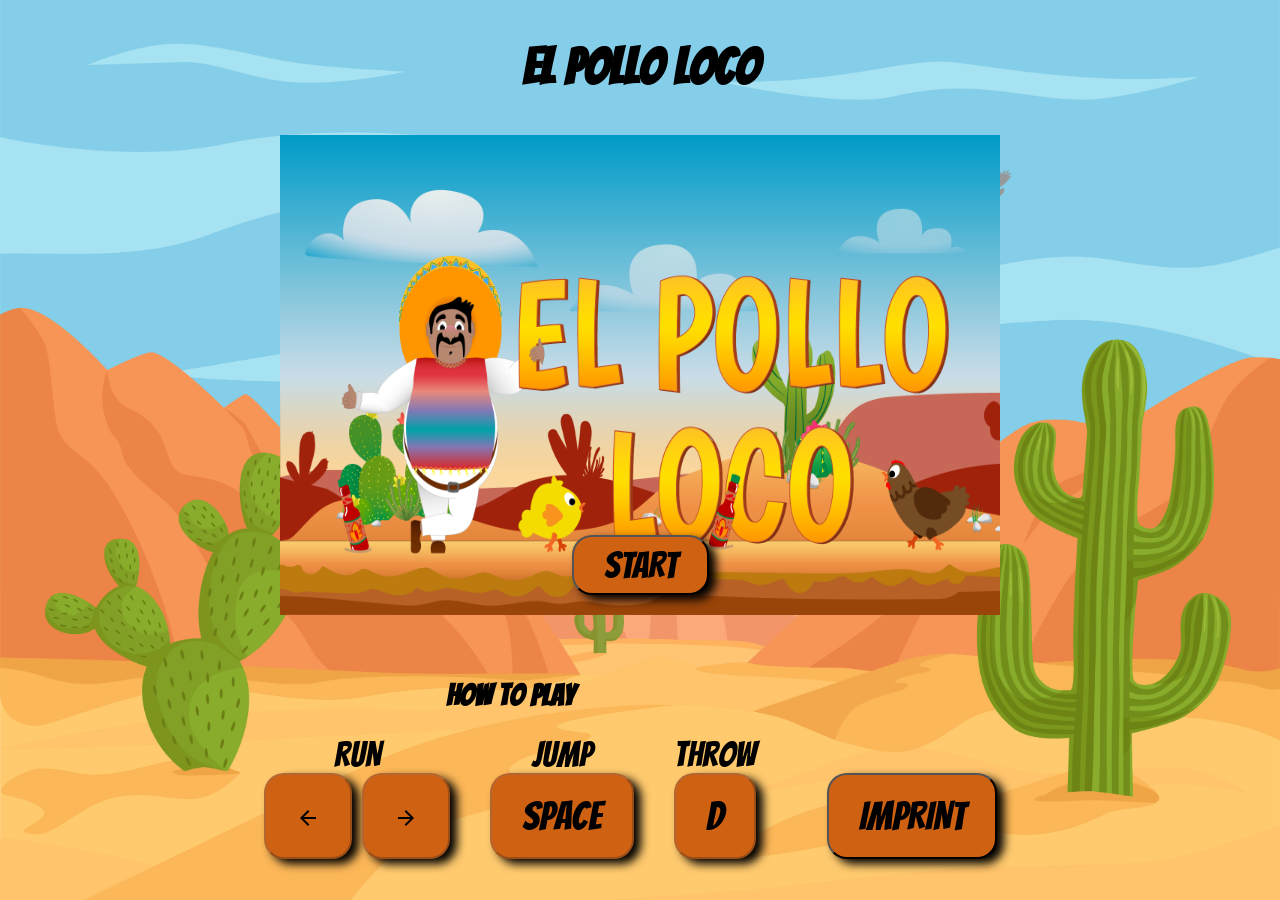
==== index.html @ 4d201166 "fix endgame" ====
<!DOCTYPE html>
<html lang="de">
  <head>
    <meta charset="UTF-8" />
    <meta name="viewport" content="width=device-width, initial-scale=1.0" />
    <link
      rel="icon"
      href="./img/3_enemies_chicken/chicken_small/1_walk/3_w.png"
      type="image/png" />
    <link rel="preconnect" href="https://fonts.googleapis.com" />
    <link rel="preconnect" href="https://fonts.gstatic.com" crossorigin />
    <link
      href="https://fonts.googleapis.com/css2?family=Bangers&display=swap"
      rel="stylesheet" />
    <link
      rel="stylesheet"
      href="https://fonts.googleapis.com/css2?family=Material+Symbols+Outlined:opsz,wght,FILL,GRAD@20..48,100..700,0..1,-50..200&icon_names=arrow_back" />
    <link
      rel="stylesheet"
      href="https://fonts.googleapis.com/css2?family=Material+Symbols+Outlined:opsz,wght,FILL,GRAD@20..48,100..700,0..1,-50..200&icon_names=arrow_forward" />
    <title>El Pollo Loco</title>
    <link rel="stylesheet" href="./style.css" />
    <script src="./models/game-audio.class.js"></script>
    <script src="./models/drawable-object.class.js"></script>
    <script src="./models/keyboard.class.js"></script>
    <script src="./models/movable-object.class.js"></script>
    <script src="./models/endboss.class.js"></script>
    <script src="./models/chicken.class.js"></script>
    <script src="./models/tinychicken.class.js"></script>
    <script src="./models/character.class.js"></script>
    <script src="./models/world.class.js"></script>
    <script src="./models/cloud.class.js"></script>
    <script src="./models/background-object.class.js"></script>
    <script src="./models/level.class.js"></script>
    <script src="./levels/level_one.js"></script>
    <script src="./models/statusbar.class.js"></script>
    <script src="./models/statusbar-coin.class.js"></script>
    <script src="./models/statusbar-bottles.class.js"></script>
    <script src="./models/statusbar-endboss.class.js"></script>
    <script src="./models/throwable-object.class.js"></script>
    <script src="./models/coin.class.js"></script>
    <script src="./models/start.class.js"></script>
    <script src="./models/bottle.class.js"></script>
    <script src="./models/endscreen.class.js"></script>
    <script src="./js/game.js"></script>
  </head>
  <body onload="init(), checkGameEnd()">
    <h1>El Pollo Loco</h1>
    <div id="canvasContainers" class="canvasContainer">
      <canvas id="canvas" width="720" height="480"> </canvas>
      <img
        src="./img/5_background/first_half_background.png"
        id="youwinbackground"
        style="display: none"
        alt="" />
      <img
        src="./img/You won, you lost/You win B.png"
        id="youwin"
        style="display: none"
        alt="" />
      <img
        src="./img/You won, you lost/You lost B.png"
        id="youlost"
        style="display: none"
        alt="" />
      <button class="startButton" id="start" onclick="startEngine()">
        START
      </button>
      <button
        class="gameOverButton"
        id="gameover"
        style="display: none"
        onclick="restartGame()">
        RESTART
      </button>
      <button
        class="controlMobileleft"
        id="left"
        ontouchstart="moveLeftMobile()">
        <img src="./img/10_icons/arrow_back.svg" />
      </button>
      <button
        class="controlMobileright"
        id="right"
        ontouchstart="moveRightMobile()">
        <img src="./img/10_icons/arrow_forward.svg" />
      </button>
      <button class="controlMobilejump" id="jump" onclick="jumpMobile()">
        Jump
      </button>
      <button class="controlMobilethrow" id="throw" onclick="throwMobile()">
        Throw
      </button>
      <button class="mute" id="mute" onclick="muteGame()">
        <img id="mutebutton" src="./img/10_icons/mute.png" alt="" />
      </button>
    </div>

    <div class="overlay">
      <div class="iconContainer">
        <div class="phone">
          <i class="fa fa-repeat"></i>
        </div>
        <p>Rotate your device!</p>
      </div>
    </div>

    <div class="descr">
      <div class="imprint">
        <form action="./imprint.html">
          <button>IMPRINT</button>
        </form>
      </div>
      <div class="howto">
        <h2>How to Play</h2>
        <div class="controls">
          <div class="run">
            <span>RUN</span>
            <div class="control">
              <button disabled>
                <img src="./img/10_icons/arrow_back.svg" />
              </button>
              <button disabled>
                <img src="./img/10_icons/arrow_forward.svg" />
              </button>
            </div>
          </div>
          <div class="jump">
            <span>Jump</span>
            <button disabled>SPACE</button>
          </div>
          <div class="throw">
            <span>Throw</span>
            <button disabled>D</button>
          </div>
        </div>
      </div>
    </div>
  </body>
</html>
---- style.css ----
body {
  display: flex;
  align-items: center;
  flex-direction: column;
  background-image: url("img/5_background/desert_background.jpg");
  background-position: center;
  background-repeat: no-repeat;
  background-size: cover;
  margin: 0;
  min-height: 100vh;
  min-width: 100%;
  font-family: Bangers, sans-serif;
}

canvas {
  background-color: black;
}

p {
  font-size: 30px;
}

.descr {
  display: flex;
  justify-content: center;
  align-items: flex-end;
  flex-direction: row-reverse;
  gap: 90px;
  margin: auto;
}

button {
  padding: 20px 30px;
  background-color: #cf6113;
  font-family: Bangers, sans-serif;
  font-size: 40px;
  border-radius: 20px;
  box-shadow: 7px 5px 10px black;
  position: relative;
  z-index: 10;
}

.howto {
  width: 50%;
  display: flex;
  justify-content: center;
  align-items: center;
  flex-direction: column;
  font-size: 20px;
}

.controls {
  display: flex;
  justify-content: center;
  align-items: center;
  font-family: Bangers, sans-serif;
  font-size: 35px;
  text-align: center;
  gap: 40px;
}

.control {
  display: flex;
  gap: 10px;
}

.controls button {
  color: black;
}

.canvasContainer {
  display: flex;
  justify-content: center;
  align-items: flex-end;
  gap: 20px;
}

.startButton,
.gameOverButton {
  position: absolute;
  display: flex;
  justify-content: center;
  align-items: center;
  flex-direction: column;
  gap: 20px;
  font-size: 37px;
  padding: 8px 30px;
  margin-bottom: 20px;
}

.controlMobileleft,
.controlMobileright,
.controlMobilejump,
.controlMobilethrow,
.mute {
  display: none;
}

h1 {
  text-align: center;
  margin: auto;
  font-size: 50px;
}

.overlay {
  display: none;
  position: absolute;
  top: 0;
  background-color: rgba(0, 0, 0, 0.7);
  width: 100%;
  height: 100%;
}

.iconContainer {
  width: 200px;
  height: 200px;
  position: absolute;
  left: 50%;
  top: 50%;
  margin-left: -100px;
  margin-top: -100px;
}

.iconContainer p {
  display: inline-block;
  width: 100%;
  text-align: center;
  margin: 0;
  font-size: 20px;
  opacity: 0;
}

.phone {
  position: relative;
  left: 50%;
  margin-left: -50px;
  width: 0;
  height: 0;
  border: 0 solid #000;
  background: #a9a9a9;
  border-radius: 10px;
  box-sizing: border-box;
}

.phone i {
  text-align: center;
  width: 100%;
  line-height: 120px;
  font-size: 50px;
  color: #454545;
  opacity: 0;
}

#mute {
  position: fixed;
  margin-left: 576px;
  margin-bottom: 15px;
  padding: 4px 15px;
}

#mutebutton {
  height: 25px;
}

#youwin,
#youlost {
  position: absolute;
  height: 100px;
  margin-bottom: 195px;
}

#youwinbackground {
  position: absolute;
  height: 480px;
  width: 720px;
}

@media only screen and (max-width: 600px) {
  .overlay {
    display: block;
  }

  .overlay .phone {
    animation: sizeIncrease 0.5s forwards ease,
      borderIncrease 0.5s 0.5s forwards ease, rotateRight 0.7s 1s forwards ease;
  }

  .overlay .phone i {
    animation: fadeIn 0.5s 0.8s forwards ease;
  }

  .overlay .iconContainer p {
    animation: fadeIn 0.5s 1.3s forwards ease;
  }
}

@keyframes sizeIncrease {
  0% {
    width: 0;
    height: 10px;
  }
  50% {
    width: 100px;
    height: 10px;
  }
  100% {
    width: 100px;
    height: 160px;
  }
}
@keyframes borderIncrease {
  100% {
    border-width: 20px 10px;
  }
}

@keyframes fadeIn {
  100% {
    color: #000;
    opacity: 1;
  }
}

@keyframes rotateRight {
  100% {
    transform: rotate(90deg);
  }
}

@media screen and (max-width: 900px) {
  canvas {
    width: 95%;
    height: 95%;
  }

  .descr {
    margin-top: 20px;
    display: flex;
    align-items: center;
    justify-content: center;
    flex-direction: column;
    gap: 20px;
  }

  #mute {
    margin-left: 500px;
  }

  .howto {
    width: 80%;
  }

  .startButton,
  .gameOverButton {
    font-size: 25px;
  }
}

@media screen and (max-width: 600px) {
  canvas {
    display: none;
  }

  .descr {
    display: none;
  }

  h1 {
    display: none;
  }

  .canvasContainer {
    display: none;
  }

  .controlMobileleft {
    position: absolute;
    display: none;
    gap: 20px;
    font-size: 10px;
    padding: 8px 30px;
    margin-bottom: 20px;
    margin-right: 370px;
  }

  .controlMobileright {
    position: absolute;
    display: none;
    gap: 20px;
    font-size: 10px;
    padding: 8px 30px;
    margin-bottom: 20px;
    margin-right: 184px;
  }

  .controlMobilejump {
    position: absolute;
    display: none;
    gap: 20px;
    font-size: 15px;
    padding: 8px 30px;
    margin-bottom: 20px;
    margin-left: 184px;
  }

  .controlMobilethrow {
    position: absolute;
    display: none;
    gap: 20px;
    font-size: 10px;
    padding: 8px 30px;
    margin-bottom: 20px;
    margin-left: 370px;
  }

  .mute {
    position: absolute;
    display: none;
    gap: 20px;
    font-size: 10px;
    padding: 8px 30px;
    margin-bottom: 20px;
    margin-left: 370px;
  }
}

@media screen and (max-height: 600px) {
  h1 {
    display: none;
  }

  .controlMobileleft {
    position: absolute;
    display: none;
    gap: 20px;
    font-size: 10px;
    padding: 8px 30px;
    margin-bottom: 20px;
    margin-right: 370px;
  }

  .controlMobileright {
    position: absolute;
    display: none;
    gap: 20px;
    font-size: 10px;
    padding: 8px 30px;
    margin-bottom: 20px;
    margin-right: 184px;
  }

  .descr {
    display: none;
  }

  canvas {
    height: 429px;
    width: 932px;
  }

  #mute {
    margin-left: 576px;
    margin-bottom: 18px;
  }

  .controlMobilejump {
    position: absolute;
    display: none;
    gap: 20px;
    font-size: 15px;
    padding: 8px 30px;
    margin-bottom: 20px;
    margin-left: 184px;
  }

  .controlMobilethrow {
    position: absolute;
    display: none;
    gap: 20px;
    font-size: 15px;
    padding: 8px 30px;
    margin-bottom: 20px;
    margin-left: 390px;
  }

  .mute {
    position: absolute;
    display: none;
    gap: 20px;
    font-size: 15px;
    padding: 8px 30px;
    margin-bottom: 20px;
    margin-left: 390px;
  }

  #youwinbackground {
    width: 100%;
  }
}

@media screen and (min-height: 600px) and (max-height: 700px) {
  .controlMobileleft,
  .controlMobileright,
  .controlMobilejump,
  .controlMobilethrow,
  .mute {
    display: none;
  }

  .descr {
    display: none;
  }
}
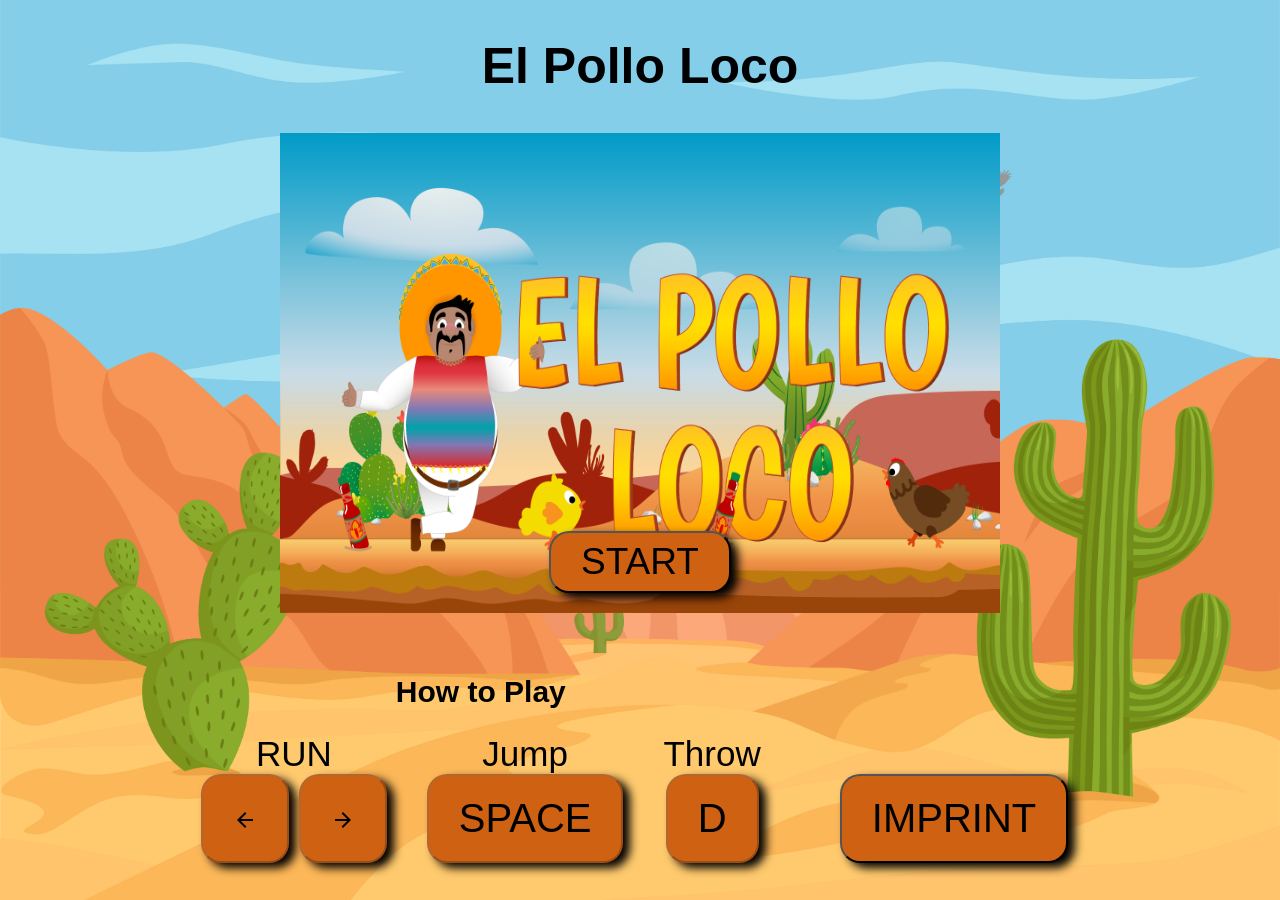
==== commit e1acd459: "font face" ====
--- a/index.html
+++ b/index.html
@@ -7,11 +7,6 @@
       rel="icon"
       href="./img/3_enemies_chicken/chicken_small/1_walk/3_w.png"
       type="image/png" />
-    <link rel="preconnect" href="https://fonts.googleapis.com" />
-    <link rel="preconnect" href="https://fonts.gstatic.com" crossorigin />
-    <link
-      href="https://fonts.googleapis.com/css2?family=Bangers&display=swap"
-      rel="stylesheet" />
     <link
       rel="stylesheet"
       href="https://fonts.googleapis.com/css2?family=Material+Symbols+Outlined:opsz,wght,FILL,GRAD@20..48,100..700,0..1,-50..200&icon_names=arrow_back" />
--- a/style.css
+++ b/style.css
@@ -1,3 +1,8 @@
+@font-face {
+  font-family: Bangers;
+  src: url("fonts/Bangers-Regular.ttf") format("truetype");
+}
+
 body {
   display: flex;
   align-items: center;
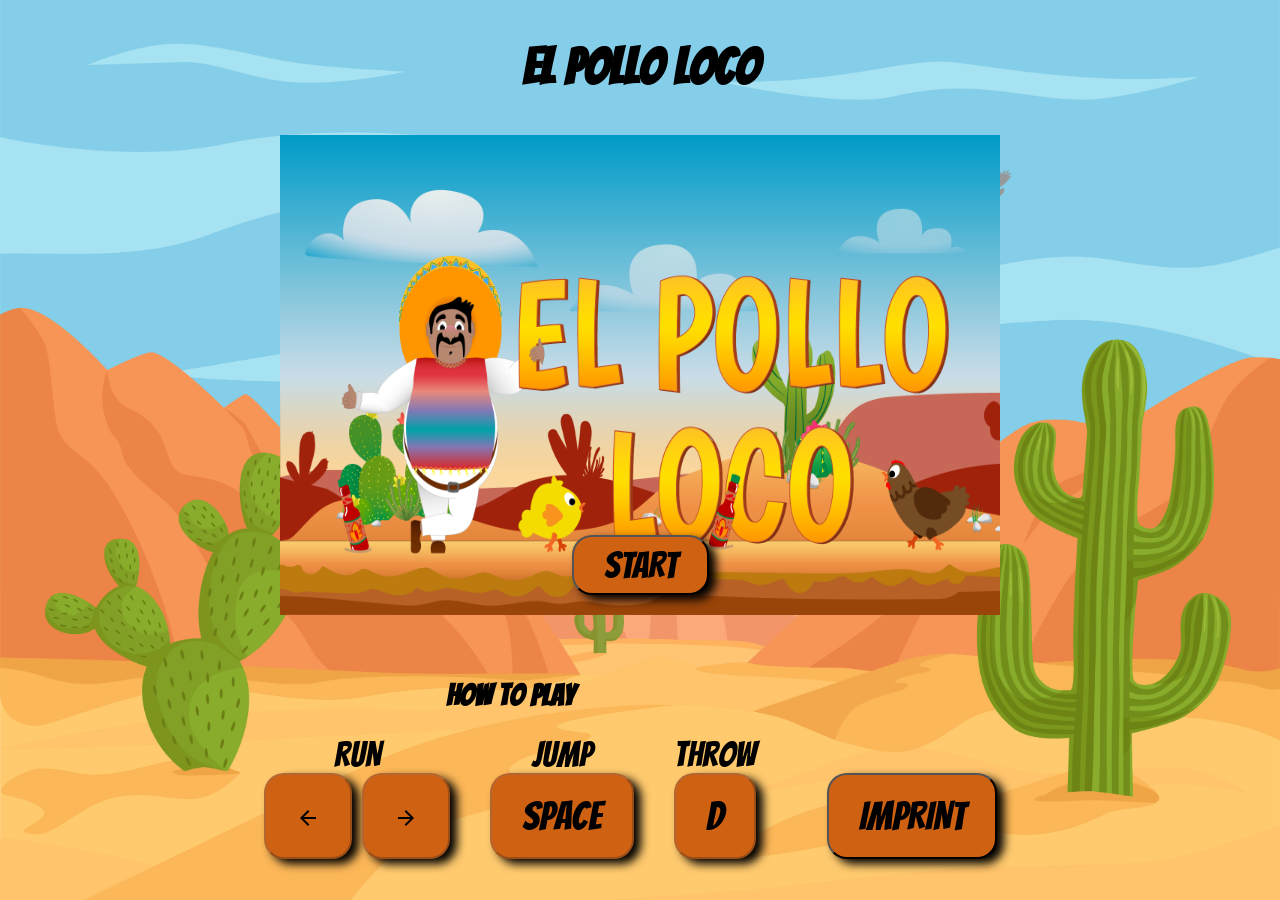
==== commit 576c55ea: "fix" ====
--- a/index.html
+++ b/index.html
@@ -49,12 +49,12 @@
         style="display: none"
         alt="" />
       <img
-        src="./img/You won, you lost/You win B.png"
+        src="./img/You_won_you_lost/You_win_B.png"
         id="youwin"
         style="display: none"
         alt="" />
       <img
-        src="./img/You won, you lost/You lost B.png"
+        src="./img/You_won_you_lost/You_lost_B.png"
         id="youlost"
         style="display: none"
         alt="" />
--- a/style.css
+++ b/style.css
@@ -1,6 +1,6 @@
 @font-face {
   font-family: Bangers;
-  src: url("fonts/Bangers-Regular.ttf") format("truetype");
+  src: url("font/Bangers-Regular.ttf") format("truetype");
 }
 
 body {
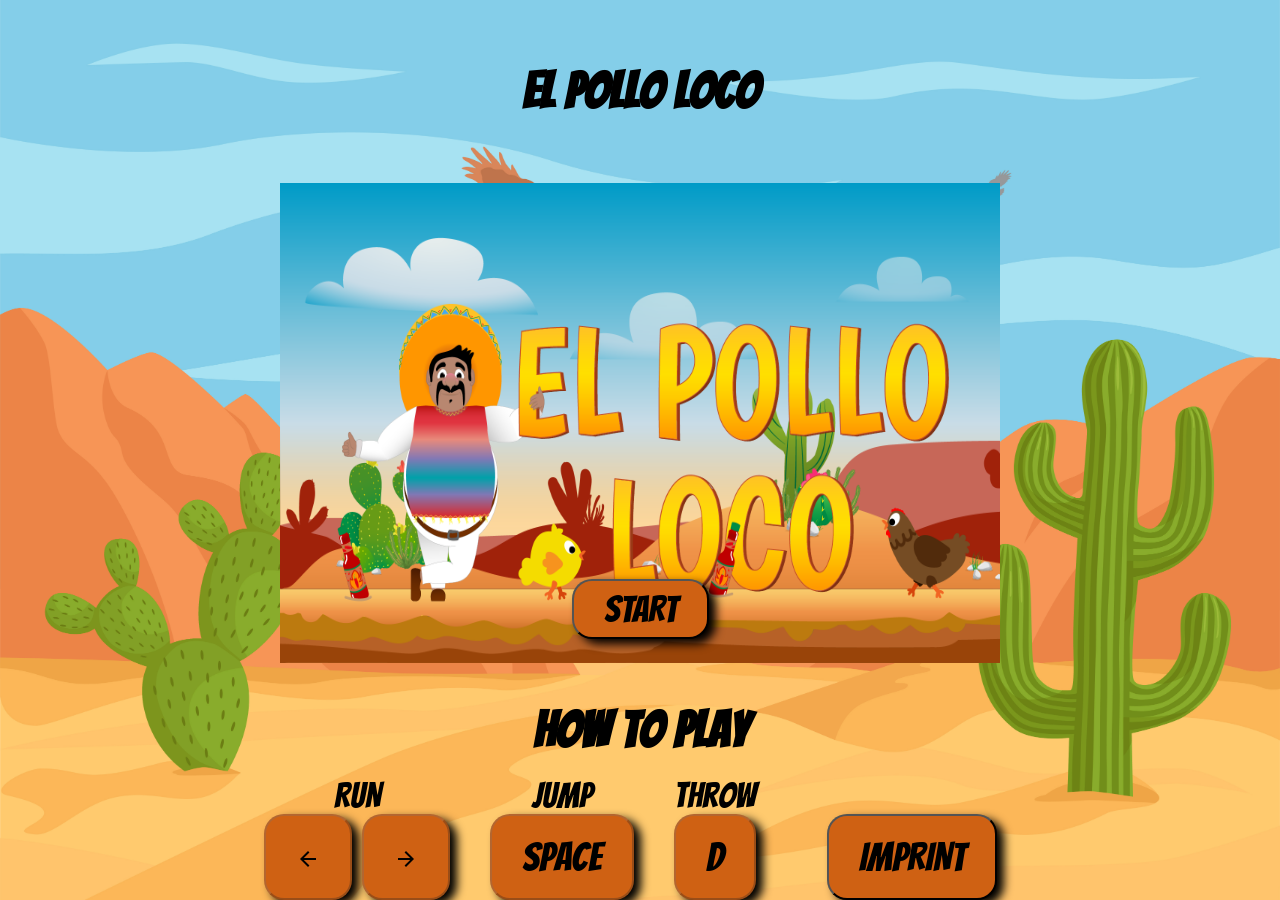
==== commit 863d06ac: "verbesserungen" ====
--- a/index.html
+++ b/index.html
@@ -39,55 +39,57 @@
     <script src="./models/endscreen.class.js"></script>
     <script src="./js/game.js"></script>
   </head>
-  <body onload="init(), checkGameEnd()">
+  <body onload="init(), checkGameEnd(), initLevel(), initializeMuteState();">
     <h1>El Pollo Loco</h1>
     <div id="canvasContainers" class="canvasContainer">
       <canvas id="canvas" width="720" height="480"> </canvas>
       <img
-        src="./img/5_background/first_half_background.png"
+        src="img/5_background/first_half_background.png"
         id="youwinbackground"
         style="display: none"
         alt="" />
       <img
-        src="./img/You_won_you_lost/You_win_B.png"
+        src="img/You_won_you_lost/You_won_A.png"
         id="youwin"
         style="display: none"
         alt="" />
       <img
-        src="./img/You_won_you_lost/You_lost_B.png"
+        src="img/You_won_you_lost/You lost.png"
         id="youlost"
         style="display: none"
         alt="" />
-      <button class="startButton" id="start" onclick="startEngine()">
-        START
-      </button>
-      <button
-        class="gameOverButton"
-        id="gameover"
-        style="display: none"
-        onclick="restartGame()">
-        RESTART
-      </button>
-      <button
-        class="controlMobileleft"
-        id="left"
-        ontouchstart="moveLeftMobile()">
-        <img src="./img/10_icons/arrow_back.svg" />
-      </button>
-      <button
-        class="controlMobileright"
-        id="right"
-        ontouchstart="moveRightMobile()">
-        <img src="./img/10_icons/arrow_forward.svg" />
-      </button>
-      <button class="controlMobilejump" id="jump" onclick="jumpMobile()">
-        Jump
-      </button>
-      <button class="controlMobilethrow" id="throw" onclick="throwMobile()">
-        Throw
-      </button>
+      <div class="controller">
+        <button class="startButton" id="start" onclick="startEngine()">
+          START
+        </button>
+        <button
+          class="gameOverButton"
+          id="gameover"
+          style="display: none"
+          onclick="restartGame()">
+          RESTART
+        </button>
+        <button
+          class="controlMobileleft"
+          id="left"
+          ontouchstart="moveLeftMobile()">
+          <img src="./img/10_icons/arrow_back.svg" />
+        </button>
+        <button
+          class="controlMobileright"
+          id="right"
+          ontouchstart="moveRightMobile()">
+          <img src="./img/10_icons/arrow_forward.svg" />
+        </button>
+        <button class="controlMobilejump" id="jump" onclick="jumpMobile()">
+          Jump
+        </button>
+        <button class="controlMobilethrow" id="throw" onclick="throwMobile()">
+          Throw
+        </button>
+      </div>
       <button class="mute" id="mute" onclick="muteGame()">
-        <img id="mutebutton" src="./img/10_icons/mute.png" alt="" />
+        <img id="mutebutton" src="img/10_icons/mute.png" alt="" />
       </button>
     </div>
 
@@ -99,34 +101,35 @@
         <p>Rotate your device!</p>
       </div>
     </div>
-
-    <div class="descr">
-      <div class="imprint">
-        <form action="./imprint.html">
-          <button>IMPRINT</button>
-        </form>
-      </div>
-      <div class="howto">
-        <h2>How to Play</h2>
-        <div class="controls">
-          <div class="run">
-            <span>RUN</span>
-            <div class="control">
-              <button disabled>
-                <img src="./img/10_icons/arrow_back.svg" />
-              </button>
-              <button disabled>
-                <img src="./img/10_icons/arrow_forward.svg" />
-              </button>
+    <div class="decrtwo">
+      <h2>How to Play</h2>
+      <div class="descr">
+        <div class="imprint">
+          <form action="./imprint.html">
+            <button href="./imprint.html">IMPRINT</button>
+          </form>
+        </div>
+        <div class="howto">
+          <div class="controls">
+            <div class="run">
+              <span>RUN</span>
+              <div class="control">
+                <button disabled>
+                  <img src="./img/10_icons/arrow_back.svg" />
+                </button>
+                <button disabled>
+                  <img src="./img/10_icons/arrow_forward.svg" />
+                </button>
+              </div>
             </div>
-          </div>
-          <div class="jump">
-            <span>Jump</span>
-            <button disabled>SPACE</button>
-          </div>
-          <div class="throw">
-            <span>Throw</span>
-            <button disabled>D</button>
+            <div class="jump">
+              <span>Jump</span>
+              <button disabled>SPACE</button>
+            </div>
+            <div class="throw">
+              <span>Throw</span>
+              <button disabled>D</button>
+            </div>
           </div>
         </div>
       </div>
--- a/style.css
+++ b/style.css
@@ -25,6 +25,14 @@
   font-size: 30px;
 }
 
+.controller {
+  position: absolute;
+  display: flex;
+  justify-content: center;
+  align-items: center;
+  margin: 44px;
+}
+
 .descr {
   display: flex;
   justify-content: center;
@@ -43,6 +51,7 @@
   box-shadow: 7px 5px 10px black;
   position: relative;
   z-index: 10;
+  cursor: pointer;
 }
 
 .howto {
@@ -52,6 +61,12 @@
   align-items: center;
   flex-direction: column;
   font-size: 20px;
+}
+
+.decrtwo h2 {
+  font-size: 50px;
+  margin-bottom: 20px;
+  text-align: center;
 }
 
 .controls {
@@ -170,14 +185,18 @@
 #youwin,
 #youlost {
   position: absolute;
-  height: 100px;
-  margin-bottom: 195px;
+  height: 256px;
+  margin-bottom: 115px;
 }
 
 #youwinbackground {
   position: absolute;
   height: 480px;
   width: 720px;
+}
+
+.hidden {
+  display: none !important;
 }
 
 @media only screen and (max-width: 600px) {
@@ -258,6 +277,7 @@
   .startButton,
   .gameOverButton {
     font-size: 25px;
+    cursor: pointer;
   }
 }
 
@@ -359,13 +379,15 @@
   }
 
   canvas {
-    height: 429px;
-    width: 932px;
+    height: 105vh;
+    width: 100vw;
+    object-fit: fill;
+    margin: auto;
   }
 
   #mute {
     margin-left: 576px;
-    margin-bottom: 18px;
+    margin-bottom: 33px;
   }
 
   .controlMobilejump {
@@ -399,7 +421,8 @@
   }
 
   #youwinbackground {
-    width: 100%;
+    width: 100vw;
+    height: 105vh;
   }
 }
 
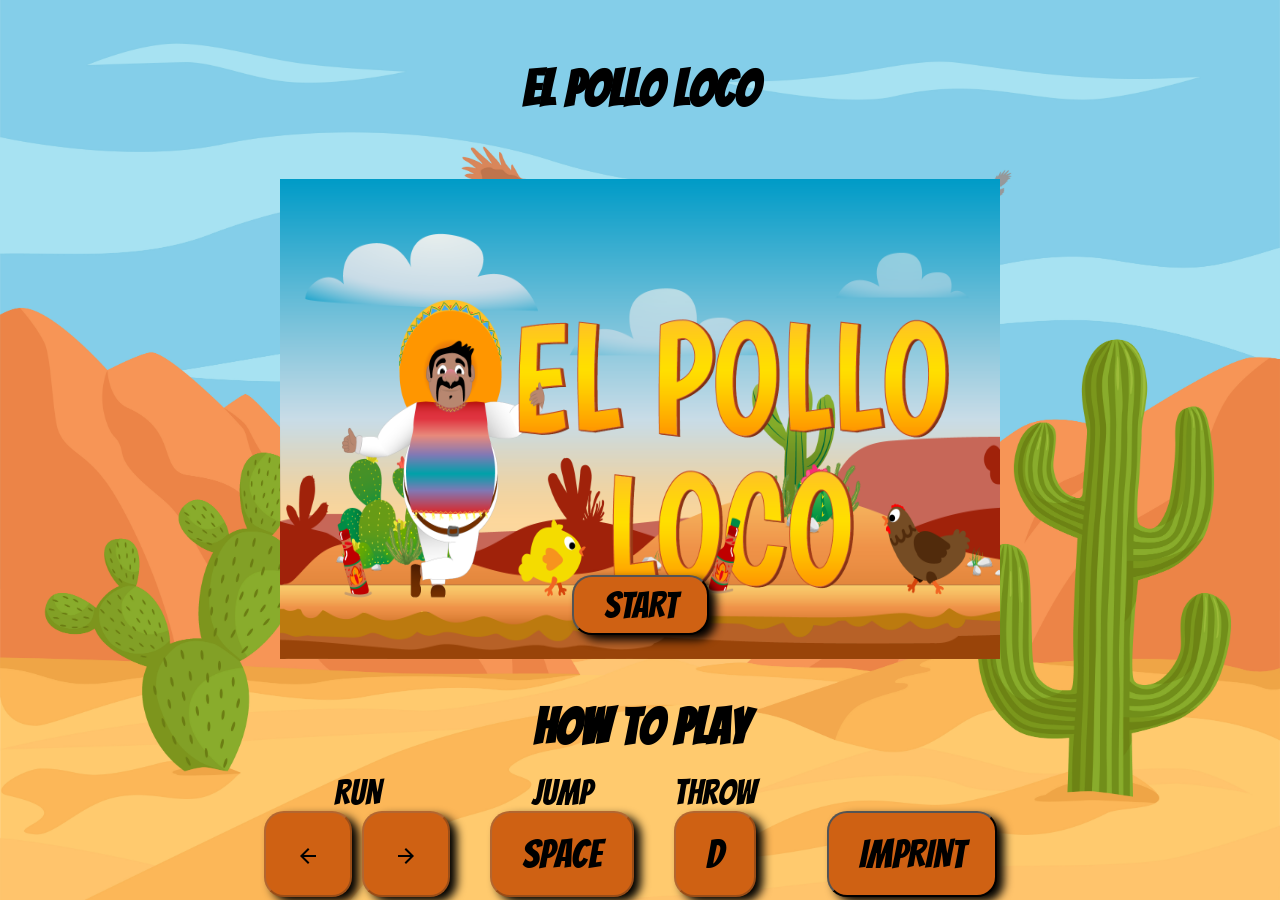
==== commit 3055fe64: "changes" ====
--- a/index.html
+++ b/index.html
@@ -13,6 +13,7 @@
     <link
       rel="stylesheet"
       href="https://fonts.googleapis.com/css2?family=Material+Symbols+Outlined:opsz,wght,FILL,GRAD@20..48,100..700,0..1,-50..200&icon_names=arrow_forward" />
+    <link rel="stylesheet" href="./mobile.css" />
     <title>El Pollo Loco</title>
     <link rel="stylesheet" href="./style.css" />
     <script src="./models/game-audio.class.js"></script>
@@ -39,7 +40,7 @@
     <script src="./models/endscreen.class.js"></script>
     <script src="./js/game.js"></script>
   </head>
-  <body onload="init(), checkGameEnd(), initLevel(), initializeMuteState();">
+  <body>
     <h1>El Pollo Loco</h1>
     <div id="canvasContainers" class="canvasContainer">
       <canvas id="canvas" width="720" height="480"> </canvas>
--- a/mobile.css
+++ b/mobile.css
@@ -0,0 +1,154 @@
+@media (pointer: coarse) {
+  .controlMobileleft {
+    display: flex;
+    position: absolute;
+    gap: 20px;
+    font-size: 10px;
+    padding: 8px 30px;
+    margin-bottom: 20px;
+    margin-right: 370px;
+  }
+
+  .controlMobileright {
+    display: flex;
+    position: absolute;
+    gap: 20px;
+    font-size: 10px;
+    padding: 8px 30px;
+    margin-bottom: 20px;
+    margin-right: 184px;
+  }
+
+  .controlMobilejump {
+    display: flex;
+    position: absolute;
+    gap: 20px;
+    font-size: 15px;
+    padding: 8px 30px;
+    margin-bottom: 20px;
+    margin-left: 184px;
+  }
+
+  .controlMobilethrow {
+    display: flex;
+    position: absolute;
+    gap: 20px;
+    font-size: 10px;
+    padding: 8px 30px;
+    margin-bottom: 20px;
+    margin-left: 370px;
+  }
+}
+
+@media screen and (max-height: 850px) {
+  h1 {
+    margin: 10px !important;
+  }
+}
+
+@media screen and (max-height: 768px) {
+  h1 {
+    margin: 50px !important;
+  }
+  .decrtwo {
+    display: none;
+  }
+}
+
+@media screen and (min-height: 600px) and (max-height: 700px) {
+  .controlMobileleft,
+  .controlMobileright,
+  .controlMobilejump,
+  .controlMobilethrow,
+  .mute {
+    display: none;
+  }
+
+  .descr,
+  .decrtwo {
+    display: none;
+  }
+
+  .decrtwo {
+    display: none;
+  }
+}
+
+@media screen and (max-height: 600px) {
+  h1 {
+    display: none;
+    margin: 50px;
+  }
+
+  .controlMobileleft {
+    position: absolute;
+    display: none;
+    gap: 20px;
+    font-size: 10px;
+    padding: 8px 30px;
+    margin-bottom: 20px;
+    margin-right: 370px;
+  }
+
+  .controlMobileright {
+    position: absolute;
+    display: none;
+    gap: 20px;
+    font-size: 10px;
+    padding: 8px 30px;
+    margin-bottom: 20px;
+    margin-right: 184px;
+  }
+
+  .descr,
+  .decrtwo {
+    display: none;
+  }
+
+  canvas {
+    height: 100vh;
+    width: 100vw;
+    object-fit: fill;
+    margin: auto;
+  }
+
+  #mute {
+    margin-left: 576px;
+    margin-bottom: 33px;
+  }
+
+  .controlMobilejump {
+    position: absolute;
+    display: none;
+    gap: 20px;
+    font-size: 15px;
+    padding: 8px 30px;
+    margin-bottom: 20px;
+    margin-left: 184px;
+  }
+
+  .controlMobilethrow {
+    position: absolute;
+    display: none;
+    gap: 20px;
+    font-size: 15px;
+    padding: 8px 30px;
+    margin-bottom: 20px;
+    margin-left: 390px;
+  }
+
+  .mute {
+    position: absolute;
+    display: none;
+    gap: 20px;
+    font-size: 15px;
+    padding: 8px 30px;
+    margin-bottom: 20px;
+    margin-left: 390px;
+  }
+
+  #youwinbackground {
+    width: 100vw !important;
+    height: 100vh !important;
+  }
+}
--- a/style.css
+++ b/style.css
@@ -118,7 +118,7 @@
 
 h1 {
   text-align: center;
-  margin: auto;
+  margin: 63px;
   font-size: 50px;
 }
 
@@ -199,6 +199,75 @@
   display: none !important;
 }
 
+@media screen and (max-width: 600px) {
+  canvas {
+    display: none;
+  }
+
+  .descr,
+  .decrtwo {
+    display: none;
+  }
+
+  h1 {
+    display: none;
+  }
+
+  .canvasContainer {
+    display: none;
+  }
+
+  .controlMobileleft {
+    position: absolute;
+    display: none;
+    gap: 20px;
+    font-size: 10px;
+    padding: 8px 30px;
+    margin-bottom: 20px;
+    margin-right: 370px;
+  }
+
+  .controlMobileright {
+    position: absolute;
+    display: none;
+    gap: 20px;
+    font-size: 10px;
+    padding: 8px 30px;
+    margin-bottom: 20px;
+    margin-right: 184px;
+  }
+
+  .controlMobilejump {
+    position: absolute;
+    display: none;
+    gap: 20px;
+    font-size: 15px;
+    padding: 8px 30px;
+    margin-bottom: 20px;
+    margin-left: 184px;
+  }
+
+  .controlMobilethrow {
+    position: absolute;
+    display: none;
+    gap: 20px;
+    font-size: 10px;
+    padding: 8px 30px;
+    margin-bottom: 20px;
+    margin-left: 370px;
+  }
+
+  .mute {
+    position: absolute;
+    display: none;
+    gap: 20px;
+    font-size: 10px;
+    padding: 8px 30px;
+    margin-bottom: 20px;
+    margin-left: 370px;
+  }
+}
+
 @media only screen and (max-width: 600px) {
   .overlay {
     display: block;
@@ -280,162 +349,3 @@
     cursor: pointer;
   }
 }
-
-@media screen and (max-width: 600px) {
-  canvas {
-    display: none;
-  }
-
-  .descr {
-    display: none;
-  }
-
-  h1 {
-    display: none;
-  }
-
-  .canvasContainer {
-    display: none;
-  }
-
-  .controlMobileleft {
-    position: absolute;
-    display: none;
-    gap: 20px;
-    font-size: 10px;
-    padding: 8px 30px;
-    margin-bottom: 20px;
-    margin-right: 370px;
-  }
-
-  .controlMobileright {
-    position: absolute;
-    display: none;
-    gap: 20px;
-    font-size: 10px;
-    padding: 8px 30px;
-    margin-bottom: 20px;
-    margin-right: 184px;
-  }
-
-  .controlMobilejump {
-    position: absolute;
-    display: none;
-    gap: 20px;
-    font-size: 15px;
-    padding: 8px 30px;
-    margin-bottom: 20px;
-    margin-left: 184px;
-  }
-
-  .controlMobilethrow {
-    position: absolute;
-    display: none;
-    gap: 20px;
-    font-size: 10px;
-    padding: 8px 30px;
-    margin-bottom: 20px;
-    margin-left: 370px;
-  }
-
-  .mute {
-    position: absolute;
-    display: none;
-    gap: 20px;
-    font-size: 10px;
-    padding: 8px 30px;
-    margin-bottom: 20px;
-    margin-left: 370px;
-  }
-}
-
-@media screen and (max-height: 600px) {
-  h1 {
-    display: none;
-  }
-
-  .controlMobileleft {
-    position: absolute;
-    display: none;
-    gap: 20px;
-    font-size: 10px;
-    padding: 8px 30px;
-    margin-bottom: 20px;
-    margin-right: 370px;
-  }
-
-  .controlMobileright {
-    position: absolute;
-    display: none;
-    gap: 20px;
-    font-size: 10px;
-    padding: 8px 30px;
-    margin-bottom: 20px;
-    margin-right: 184px;
-  }
-
-  .descr {
-    display: none;
-  }
-
-  canvas {
-    height: 105vh;
-    width: 100vw;
-    object-fit: fill;
-    margin: auto;
-  }
-
-  #mute {
-    margin-left: 576px;
-    margin-bottom: 33px;
-  }
-
-  .controlMobilejump {
-    position: absolute;
-    display: none;
-    gap: 20px;
-    font-size: 15px;
-    padding: 8px 30px;
-    margin-bottom: 20px;
-    margin-left: 184px;
-  }
-
-  .controlMobilethrow {
-    position: absolute;
-    display: none;
-    gap: 20px;
-    font-size: 15px;
-    padding: 8px 30px;
-    margin-bottom: 20px;
-    margin-left: 390px;
-  }
-
-  .mute {
-    position: absolute;
-    display: none;
-    gap: 20px;
-    font-size: 15px;
-    padding: 8px 30px;
-    margin-bottom: 20px;
-    margin-left: 390px;
-  }
-
-  #youwinbackground {
-    width: 100vw;
-    height: 105vh;
-  }
-}
-
-@media screen and (min-height: 600px) and (max-height: 700px) {
-  .controlMobileleft,
-  .controlMobileright,
-  .controlMobilejump,
-  .controlMobilethrow,
-  .mute {
-    display: none;
-  }
-
-  .descr {
-    display: none;
-  }
-}
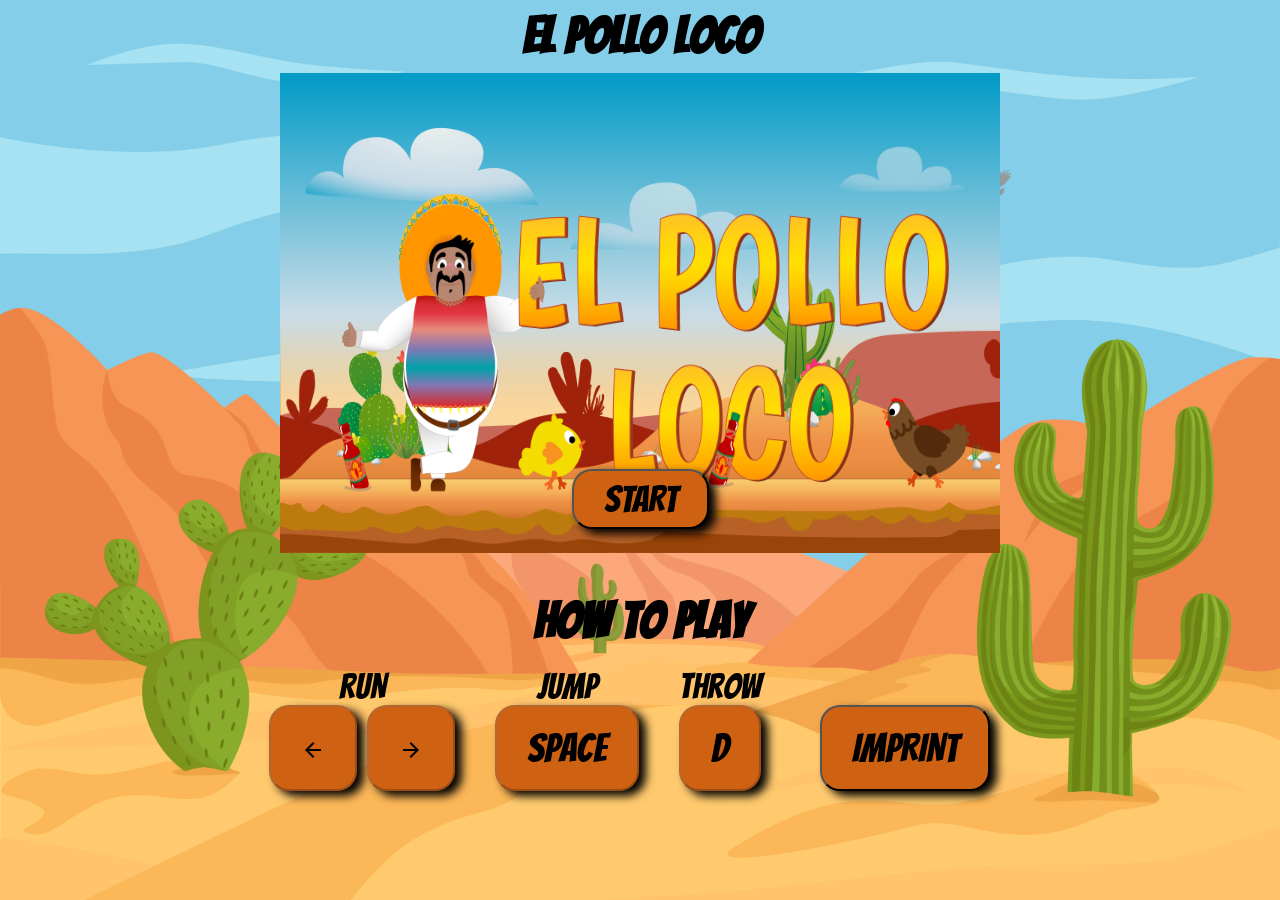
==== commit 4fb91b4a: "all changes done" ====
--- a/index.html
+++ b/index.html
@@ -38,10 +38,11 @@
     <script src="./models/start.class.js"></script>
     <script src="./models/bottle.class.js"></script>
     <script src="./models/endscreen.class.js"></script>
+    <script src="./js/mobile.js"></script>
     <script src="./js/game.js"></script>
   </head>
   <body>
-    <h1>El Pollo Loco</h1>
+    <h1 id="ueber">El Pollo Loco</h1>
     <div id="canvasContainers" class="canvasContainer">
       <canvas id="canvas" width="720" height="480"> </canvas>
       <img
@@ -94,7 +95,7 @@
       </button>
     </div>
 
-    <div class="overlay">
+    <div class="overlay" id="overlay">
       <div class="iconContainer">
         <div class="phone">
           <i class="fa fa-repeat"></i>
@@ -102,7 +103,7 @@
         <p>Rotate your device!</p>
       </div>
     </div>
-    <div class="decrtwo">
+    <div class="decrtwo" id="descr">
       <h2>How to Play</h2>
       <div class="descr">
         <div class="imprint">
--- a/mobile.css
+++ b/mobile.css
@@ -40,7 +40,7 @@
   }
 }
 
-@media screen and (max-height: 850px) {
+@media screen and (max-height: 950px) {
   h1 {
     margin: 10px !important;
   }
@@ -55,7 +55,16 @@
   }
 }
 
-@media screen and (min-height: 600px) and (max-height: 700px) {
+@media screen and (max-width: 700px) {
+  #youwin,
+  #youlost {
+    position: absolute;
+    height: 200px !important;
+    margin-bottom: 115px;
+  }
+}
+
+@media screen and (min-height: 600px) and (max-height: 800px) {
   .controlMobileleft,
   .controlMobileright,
   .controlMobilejump,
@@ -112,11 +121,6 @@
     margin: auto;
   }
 
-  #mute {
-    margin-left: 576px;
-    margin-bottom: 33px;
-  }
-
   .controlMobilejump {
     position: absolute;
     display: none;
@@ -143,7 +147,7 @@
     gap: 20px;
     font-size: 15px;
     padding: 8px 30px;
-    margin-bottom: 20px;
+    margin-bottom: 50px;
     margin-left: 390px;
   }
 
@@ -151,4 +155,13 @@
     width: 100vw !important;
     height: 100vh !important;
   }
+
+  @media screen and (min-width: 700px) and (min-height: 500px) {
+    #youwin,
+    #youlost {
+      position: absolute;
+      height: 199px;
+      margin-bottom: 115px;
+    }
+  }
 }
--- a/style.css
+++ b/style.css
@@ -38,7 +38,7 @@
   justify-content: center;
   align-items: flex-end;
   flex-direction: row-reverse;
-  gap: 90px;
+  gap: 80px;
   margin: auto;
 }
 
@@ -128,7 +128,7 @@
   top: 0;
   background-color: rgba(0, 0, 0, 0.7);
   width: 100%;
-  height: 100%;
+  height: 100vh;
 }
 
 .iconContainer {
@@ -174,7 +174,7 @@
 #mute {
   position: fixed;
   margin-left: 576px;
-  margin-bottom: 15px;
+  margin-bottom: 30px;
   padding: 4px 15px;
 }
 
@@ -185,7 +185,7 @@
 #youwin,
 #youlost {
   position: absolute;
-  height: 256px;
+  height: 200px;
   margin-bottom: 115px;
 }
 
@@ -268,11 +268,7 @@
   }
 }
 
-@media only screen and (max-width: 600px) {
-  .overlay {
-    display: block;
-  }
-
+@media only screen and (max-width: 1500px) {
   .overlay .phone {
     animation: sizeIncrease 0.5s forwards ease,
       borderIncrease 0.5s 0.5s forwards ease, rotateRight 0.7s 1s forwards ease;
@@ -320,10 +316,10 @@
   }
 }
 
-@media screen and (max-width: 900px) {
+@media screen and (min-width: 916px) and (max-width: 950px) {
   canvas {
-    width: 95%;
-    height: 95%;
+    width: 100vw;
+    height: 100vh;
   }
 
   .descr {
